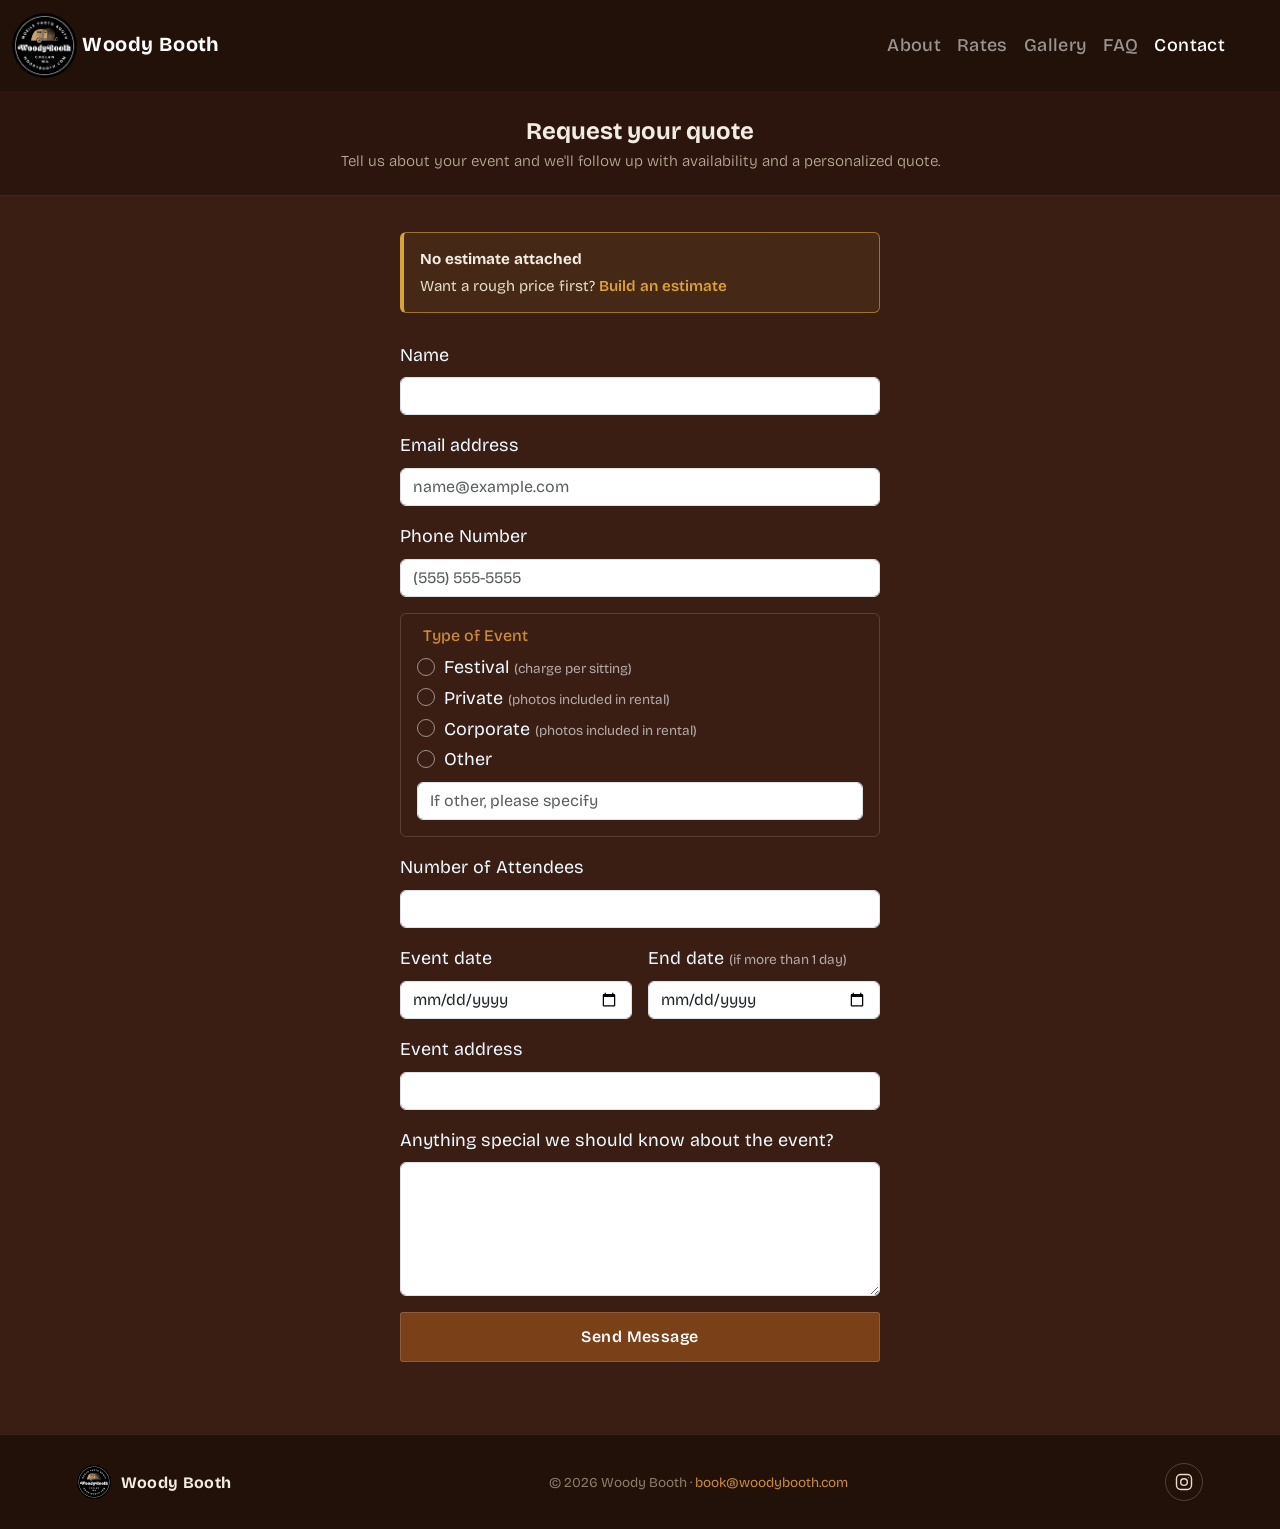
==== contact.html @ 2de68441 "Add quote estimator and dedicated contact page with calendar date picker" ====
<!DOCTYPE html>
<html lang="en">
<head>
  <meta charset="UTF-8">
  <meta name="viewport" content="width=device-width, initial-scale=1">
  <title>Contact | Woody Booth</title>
  <!-- Bootstrap -->
  <link href="https://cdn.jsdelivr.net/npm/bootstrap@5.3.8/dist/css/bootstrap.min.css" rel="stylesheet" integrity="sha384-sRIl4kxILFvY47J16cr9ZwB07vP4J8+LH7qKQnuqkuIAvNWLzeN8tE5YBujZqJLB" crossorigin="anonymous">
  <!-- Your styles AFTER Bootstrap -->
  <link rel="stylesheet" href="style.css">
  <link rel="preconnect" href="https://fonts.googleapis.com">
  <link rel="preconnect" href="https://fonts.gstatic.com" crossorigin>
  <link href="https://fonts.googleapis.com/css2?family=Bricolage+Grotesque:opsz,wght@12..96,200..800&family=Playwrite+GB+S:ital,wght@0,100..400;1,100..400&family=Rye&display=swap" rel="stylesheet">
</head>
<body>

  <!-- NAVBAR -->
  <nav class="navbar navbar-expand-lg " data-bs-theme="dark" id="mainNav">
    <div class="container-fluid">
      <a class="navbar-brand" href="index.html">
        <img src="img/Logo.avif" alt="Logo" width="65" height="65" class="d-inline-block align-text-center">
        Woody Booth
      </a>
      <div class="nav1">
        <div class="collapse navbar-collapse" id="navbarNav">
        <ul class="navbar-nav">
          <li class="nav-item">
            <a class="nav-link" href="index.html#about">About</a>
          </li>
          <li class="nav-item">
            <a class="nav-link" href="index.html#rates">Rates</a>
          </li>
          <li class="nav-item">
            <a class="nav-link" href="gallery.html">Gallery</a>
          </li>
          <li class="nav-item">
            <a class="nav-link" href="faq.html">FAQ</a>
          </li>
          <li class="nav-item">
            <a class="nav-link active" aria-current="page" href="contact.html">Contact</a>
          </li>
        </ul>
      </div>
      </div>
      <button class="navbar-toggler" type="button" data-bs-toggle="collapse" data-bs-target="#navbarNav" aria-controls="navbarNav" aria-expanded="false" aria-label="Toggle navigation">
        <span class="navbar-toggler-icon"></span>
      </button>
    </div>
  </nav>

  <!-- PAGE HEADER -->
  <section class="contact-header">
    <h1>Request your quote</h1>
    <p>Tell us about your event and we'll follow up with availability and a personalized quote.</p>
  </section>

  <!-- FORM -->
  <main class="contact-main">
    <div class="contact-wrap">

      <!-- Filled in by the script at the bottom of the page -->
      <div class="est-summary" id="estimateSummary" aria-live="polite"></div>

      <form name="contact" method="POST" action="/thank-you.html" data-netlify="true" netlify-honeypot="bot-field" class="contact-form" id="contactForm">
        <!-- Netlify needs this hidden input so it can parse the form at build time -->
        <input type="hidden" name="form-name" value="contact">

        <!-- Honeypot field: hidden from real visitors, catches spam bots -->
        <p class="honeypot" aria-hidden="true">
          <label>Don't fill this out if you're human: <input name="bot-field" tabindex="-1" autocomplete="off"></label>
        </p>

        <!-- Estimate details, filled in from the link by the script below -->
        <input type="hidden" name="hours" id="f_hours" value="">
        <input type="hidden" name="extras" id="f_extras" value="">
        <input type="hidden" name="miles_to_venue" id="f_miles" value="">
        <input type="hidden" name="estimated_total" id="f_total" value="">

        <div class="mb-3">
          <label for="name" class="form-label">Name</label>
          <input type="text" class="form-control" id="name" name="name" required>
        </div>

        <div class="mb-3">
          <label for="email" class="form-label">Email address</label>
          <input type="email" class="form-control" id="email" name="email" placeholder="name@example.com" required>
        </div>

        <div class="mb-3">
          <label for="phone" class="form-label">Phone Number</label>
          <input type="tel" class="form-control" id="phone" name="phone" placeholder="(555) 555-5555" required>
        </div>

        <fieldset class="mb-3">
          <legend class="form-label h6">Type of Event</legend>

          <div class="form-check">
            <input class="form-check-input" type="radio" name="event_type" id="eventFestival" value="Festival (charge per sitting)" required>
            <label class="form-check-label" for="eventFestival">
              Festival <span class="event-type-note">(charge per sitting)</span>
            </label>
          </div>

          <div class="form-check">
            <input class="form-check-input" type="radio" name="event_type" id="eventPrivate" value="Private (photos included in rental)">
            <label class="form-check-label" for="eventPrivate">
              Private <span class="event-type-note">(photos included in rental)</span>
            </label>
          </div>

          <div class="form-check">
            <input class="form-check-input" type="radio" name="event_type" id="eventCorporate" value="Corporate (photos included in rental)">
            <label class="form-check-label" for="eventCorporate">
              Corporate <span class="event-type-note">(photos included in rental)</span>
            </label>
          </div>

          <div class="form-check">
            <input class="form-check-input" type="radio" name="event_type" id="eventOther" value="Other">
            <label class="form-check-label" for="eventOther">Other</label>
          </div>

          <input type="text" class="form-control mt-2" id="event_type_other" name="event_type_other" placeholder="If other, please specify">
        </fieldset>

        <div class="mb-3">
          <label for="attendees" class="form-label">Number of Attendees</label>
          <input type="number" min="1" class="form-control" id="attendees" name="attendees" required>
        </div>

        <div class="row g-3 mb-3">
          <div class="col-6">
            <label for="event_date" class="form-label">Event date</label>
            <input type="date" class="form-control" id="event_date" name="event_date" required>
          </div>
          <div class="col-6">
            <label for="event_end_date" class="form-label">End date <span class="event-type-note">(if more than 1 day)</span></label>
            <input type="date" class="form-control" id="event_end_date" name="event_end_date">
          </div>
        </div>

        <div class="mb-3">
          <label for="location" class="form-label">Event address</label>
          <input type="text" class="form-control" id="location" name="location" required>
        </div>

        <div class="mb-3">
          <label for="message" class="form-label">Anything special we should know about the event?</label>
          <textarea class="form-control" id="message" name="message" rows="5"></textarea>
        </div>

        <button type="submit" class="btn btn-book">Send Message</button>
      </form>
    </div>
  </main>

  <!-- FOOTER -->
  <footer class="site-footer">
    <div class="footer-brand">
      <img src="img/Logo.avif" width="34" height="34" alt="">
      Woody Booth
    </div>
    <p class="footer-copy">&copy; 2026 Woody Booth &middot; <a href="mailto:book@woodybooth.com">book@woodybooth.com</a></p>
    <div class="footer-social">
      <a href="https://www.instagram.com/woody.booth/" aria-label="Woody Booth on Instagram" target="_blank" rel="noopener">
        <svg width="20" height="20" viewBox="0 0 24 24" fill="none" stroke="currentColor" stroke-width="1.7">
          <rect x="3" y="3" width="18" height="18" rx="5"/>
          <circle cx="12" cy="12" r="4"/>
          <circle cx="17.2" cy="6.8" r="0.6" fill="currentColor" stroke="none"/>
        </svg>
      </a>
    </div>
  </footer>

  <!-- Bootstrap JS -->
  <script src="https://cdn.jsdelivr.net/npm/bootstrap@5.3.8/dist/js/bootstrap.bundle.min.js" integrity="sha384-FKyoEForCGlyvwx9Hj09JcYn3nv7wiPVlz7YYwJrWVcXK/BmnVDxM+D2scQbITxI" crossorigin="anonymous"></script>

  <script>
  // Read the estimate from the link and carry it into the form
  (function () {
    const q = new URLSearchParams(window.location.search);
    const summary = document.getElementById("estimateSummary");

    const hours = Number(q.get("hours"));
    const miles = Number(q.get("miles"));
    const extras = (q.get("extras") || "").slice(0, 300);
    const total = /^\$[\d,]+$/.test(q.get("total") || "") ? q.get("total") : "";

    function line(titleText, bodyText, linkText) {
      summary.textContent = "";
      const title = document.createElement("span");
      title.className = "est-title";
      title.textContent = titleText;
      summary.appendChild(title);
      summary.appendChild(document.createTextNode(bodyText + " "));
      const a = document.createElement("a");
      a.href = "index.html#estimator";
      a.textContent = linkText;
      summary.appendChild(a);
    }

    if (hours > 0 && total) {
      document.getElementById("f_hours").value = hours;
      document.getElementById("f_extras").value = extras || "None";
      document.getElementById("f_miles").value = miles > 0 ? miles : 0;
      document.getElementById("f_total").value = total;

      const extrasText = extras && extras !== "None" ? extras : "no extras";
      line("Your estimate",
        hours + " hours, " + extrasText + ", " + (miles > 0 ? miles : 0) + " miles to the venue. Estimated total " + total + ".",
        "Change estimate");
    } else {
      line("No estimate attached", "Want a rough price first?", "Build an estimate");
    }

    // Calendar rules: no past dates, and the end date can't come before the start date
    const startInput = document.getElementById("event_date");
    const endInput = document.getElementById("event_end_date");
    const now = new Date();
    const pad = n => String(n).padStart(2, "0");
    const today = now.getFullYear() + "-" + pad(now.getMonth() + 1) + "-" + pad(now.getDate());
    startInput.min = today;
    endInput.min = today;
    startInput.addEventListener("change", function () {
      endInput.min = startInput.value || today;
      if (endInput.value && endInput.value < endInput.min) endInput.value = "";
    });
  })();
  </script>
</body>
</html>
---- style.css ----
body {
    background: rgb(58, 30, 20);
   font-family: "Bricolage Grotesque", sans-serif;
   color: aliceblue;
   font-size: 18px;
    line-height: 1.6;
}

#mainNav {
  background-color: #221109; /* dark walnut */
}

.navbar-brand {
  font-family: "Bricolage Grotesque", sans-serif;
  font-weight: 700;
  letter-spacing: .02em;
}

.nav-link {
  font-weight: 500;
  letter-spacing: .02em;
}

.nav1{
    margin-right: 35px;
}
/* dark overlay so text is readable */
#hero {
  background-image: url('img/front.avif');
  background-size: cover;
  background-position: center;
  height: 100vh;
  position: relative;
  width: 100%;
}

/* Dark gradient so text stays readable no matter what's behind it,
   without hiding the trailer photo in the middle of the frame */
#hero::before {
  content: "";
  position: absolute;
  inset: 0;
  background: linear-gradient(
    to bottom,
    rgba(0,0,0,0.6) 0%,
    rgba(0,0,0,0.15) 35%,
    rgba(0,0,0,0.15) 65%,
    rgba(0,0,0,0.65) 100%
  );
  pointer-events: none;
}

.hero-text {
  position: absolute;
  top: 12%;
  left: 50%;
  transform: translateX(-50%);
  text-align: center;
  color: #fdf6ec;
  text-shadow: 0 2px 10px rgba(0,0,0,0.7);
  width: 90%;
  max-width: 600px;
  z-index: 1;
}

.hero-text h1 {
  font-family: "Rye", serif;
  font-size: 2.6rem;
  letter-spacing: .03em;
  margin-bottom: .75rem;
}

.hero-text p {
  font-size: 1.05rem;
  font-weight: 300;
  color: #e6dccb;
}

.hero-buttons {
  position: absolute;
  bottom: 8%;
  left: 50%;
  transform: translateX(-50%);
  z-index: 1;
  display: flex;
  gap: 14px;
  flex-wrap: wrap;
  justify-content: center;
}

.btn-call {
  background-color: transparent;
  border: 1px solid rgba(255,255,255,0.6);
  color: white;
  padding: 12px 32px;
  border-radius: 3px;
  font-weight: 600;
  letter-spacing: .03em;
  transition: background-color .2s ease, border-color .2s ease, transform .15s ease;
}

.btn-call:hover {
  background-color: rgba(255,255,255,0.12);
  border-color: white;
  color: white;
  transform: translateY(-1px);
}

.btn-book {
  background-color: #7a4118;
  border: 1px solid rgba(255,255,255,0.15);
  color: white;
  padding: 12px 32px;
  border-radius: 3px;
  font-weight: 600;
  letter-spacing: .03em;
  transition: background-color .2s ease, transform .15s ease;
}

.btn-book:hover {
  background-color: #c98a3e;
  color: white;
  transform: translateY(-1px);
}


#about{
    display: flex;
    align-items: center;
    justify-content: center;
    padding: 72px 8% 64px;
    background-color: #f2e8d5;
    text-align: left;
}

.about-copy {
  max-width: 640px;
}

.about-copy h2 {
  font-family: "Bricolage Grotesque", sans-serif;
  font-weight: 700;
  font-size: 1.7rem;
  color: #8a4f1f;
  margin-bottom: 1rem;
  letter-spacing: .01em;
}

.about-copy p {
  font-size: 1.05rem;
  font-weight: 300;
  color: #4a3626;
  margin: 0;
}

.card1 {
  background-color: #331a10;
  border: 1px solid rgba(255,255,255,0.08);
  border-top: 2px solid #c98a3e;
  border-radius: 6px;
  color: #c9b99a;
}

.card1 .card-icon {
  width: 34px;
  height: 34px;
  margin-bottom: 1rem;
  color: #c98a3e;
}

.card1 h2 {
  font-family: "Bricolage Grotesque", sans-serif;
  font-weight: 700;
  font-size: clamp(1.15rem, 2.5vw, 1.5rem);
  margin-bottom: .6rem;
  color: #f2ece2;
}

.card1 p{
    font-size: .98rem;
    font-family: "Bricolage Grotesque", sans-serif;
    font-weight: 300;
    color: rgb(201, 189, 169);
    margin: 0;
}

.container{
    padding-top: 10px;

}

/* PACKAGES */
#packages {
  padding: 64px 6% 72px;
  background-color: #3a1e14;
}

.packages-heading {
  font-family: "Bricolage Grotesque", sans-serif;
  font-weight: 700;
  font-size: 1.7rem;
  color: #c98a3e;
  text-align: center;
  margin-bottom: .4rem;
}

.packages-sub {
  text-align: center;
  color: rgb(201, 189, 169);
  font-weight: 300;
  margin-bottom: 2.5rem;
}

.package-card {
  background-color: #331a10;
  border: 1px solid rgba(255,255,255,0.08);
  border-radius: 6px;
  padding: 2rem;
  position: relative;
  display: flex;
  flex-direction: column;
}

.package-featured {
  border: 2px solid #c98a3e;
}

.package-badge {
  position: absolute;
  top: -12px;
  left: 50%;
  transform: translateX(-50%);
  background-color: #c98a3e;
  color: #2c1a0e;
  font-size: .75rem;
  font-weight: 600;
  padding: 4px 14px;
  border-radius: 12px;
  letter-spacing: .03em;
}

.package-card h3 {
  font-family: "Bricolage Grotesque", sans-serif;
  font-weight: 700;
  font-size: 1.3rem;
  color: #f2ece2;
  margin-bottom: .3rem;
}

.package-duration {
  color: #c9bda9;
  font-size: .9rem;
  font-weight: 300;
  margin-bottom: .5rem;
}

.package-price {
  color: #c98a3e;
  font-weight: 600;
  margin-bottom: 1.25rem;
}

.package-features {
  list-style: none;
  padding: 0;
  margin: 0 0 1.25rem;
  flex-grow: 1;
}

.package-features li {
  color: rgb(201, 189, 169);
  font-size: .92rem;
  font-weight: 300;
  padding-left: 1.4rem;
  position: relative;
  margin-bottom: .55rem;
  line-height: 1.4;
}

.package-features li::before {
  content: "";
  position: absolute;
  left: 0;
  top: .45em;
  width: 8px;
  height: 8px;
  border-radius: 50%;
  background-color: #c98a3e;
}

.package-note {
  color: #8a7c6c;
  font-size: .8rem;
  font-style: italic;
  margin-bottom: 1rem;
}

/* TESTIMONIALS */
#testimonials {
  padding: 64px 6% 40px;
  background-color: #26140b;
}

.testimonials-heading {
  font-family: "Bricolage Grotesque", sans-serif;
  font-weight: 700;
  font-size: 1.7rem;
  color: #c98a3e;
  text-align: center;
  margin-bottom: 2rem;
}

.testimonial-card {
  max-width: 640px;
  margin: 0 auto;
  text-align: center;
  padding: 0 40px;
}

.quote-mark {
  color: #c98a3e;
  font-family: Georgia, serif;
  font-size: 3.5rem;
  line-height: 1;
  margin-bottom: .5rem;
  opacity: .7;
}

.testimonial-text {
  font-size: 1.05rem;
  font-weight: 300;
  color: #e6dccb;
  font-style: italic;
  margin-bottom: 1.5rem;
}

.testimonial-name {
  font-weight: 700;
  color: #f2ece2;
  font-size: 1rem;
  margin-bottom: .1rem;
}

.testimonial-event {
  color: #c98a3e;
  font-size: .85rem;
  font-weight: 500;
}

#testimonials .carousel-item {
  padding: 10px 0 40px;
}

#testimonials .carousel-indicators {
  position: static;
  margin-top: 0;
}

#testimonials .carousel-indicators [data-bs-target] {
  background-color: #c98a3e;
  width: 9px;
  height: 9px;
  border-radius: 50%;
  opacity: .4;
}

#testimonials .carousel-indicators .active {
  opacity: 1;
}

#testimonials .carousel-control-prev,
#testimonials .carousel-control-next {
  width: 6%;
  opacity: .6;
  filter: invert(66%) sepia(24%) saturate(600%) hue-rotate(358deg) brightness(97%) contrast(90%);
}

/* PAGE HEADER (shared by FAQ + Gallery pages) */
#faq-header {
  background-color: #f2e8d5;
  padding: 64px 20px 56px;
  text-align: center;
}

#faq-header h1 {
  font-family: "Bricolage Grotesque", sans-serif;
  font-weight: 700;
  font-size: 2.2rem;
  color: #8a4f1f;
  margin-bottom: .6rem;
}

#faq-header p {
  color: #4a3626;
  font-size: 1.05rem;
  font-weight: 300;
}

#faq-content {
  padding: 56px 20px 72px;
}

.faq-accordion .accordion-item {
  background-color: #331a10;
  border: 1px solid rgba(255,255,255,0.08);
  margin-bottom: 12px;
  border-radius: 8px;
  overflow: hidden;
}

.faq-accordion .accordion-button {
  background-color: #331a10;
  color: #e6dccb;
  font-family: "Bricolage Grotesque", sans-serif;
  font-weight: 600;
  font-size: 1.05rem;
  box-shadow: none;
}

.faq-accordion .accordion-button:not(.collapsed) {
  background-color: #3d2013;
  color: #c98a3e;
  box-shadow: none;
  border-left: 2px solid #c98a3e;
}

.faq-accordion .accordion-button:focus {
  box-shadow: 0 0 0 2px #c98a3e;
}

.faq-accordion .accordion-button::after {
  filter: invert(66%) sepia(24%) saturate(600%) hue-rotate(358deg) brightness(97%) contrast(90%);
}

.faq-accordion .accordion-body {
  color: rgb(201, 189, 169);
  font-family: "Bricolage Grotesque", sans-serif;
  font-weight: 300;
  background-color: #331a10;
}

/* GALLERY PAGE */
#gallery-content {
  padding: 48px 20px 64px;
}

.gallery-filters {
  display: flex;
  gap: 10px;
  justify-content: center;
  flex-wrap: wrap;
  margin-bottom: 32px;
}

.filter-btn {
  background: transparent;
  border: 1px solid rgba(255,255,255,0.25);
  color: #e6dccb;
  padding: 8px 18px;
  border-radius: 20px;
  font-size: .9rem;
  cursor: pointer;
  font-family: "Bricolage Grotesque", sans-serif;
  transition: all .15s ease;
}

.filter-btn.active,
.filter-btn:hover {
  background: #c98a3e;
  border-color: #c98a3e;
  color: #2c1a0e;
}

.gallery-grid {
  display: grid;
  grid-template-columns: repeat(auto-fill, minmax(220px, 1fr));
  grid-auto-rows: 160px;
  gap: 16px;
}

.gallery-item {
  position: relative;
  overflow: hidden;
  border-radius: 8px;
  cursor: pointer;
  border: 1px solid rgba(255,255,255,0.1);
}

.gallery-item.tall {
  grid-row: span 2;
}

.gallery-item.hidden {
  display: none;
}

.gallery-item img {
  width: 100%;
  height: 100%;
  object-fit: cover;
  transition: transform 0.25s ease;
  display: block;
}

.gallery-item:hover img,
.gallery-item:focus img {
  transform: scale(1.06);
}

.gallery-item .gallery-tag {
  position: absolute;
  bottom: 8px;
  left: 8px;
  background: rgba(0,0,0,0.55);
  color: #f2ece2;
  font-size: .7rem;
  padding: 3px 9px;
  border-radius: 10px;
  text-transform: capitalize;
}

/* LIGHTBOX MODAL */
.lightbox-content {
  background-color: transparent;
  border: none;
  position: relative;
}

.lightbox-content #lightboxImage {
  max-width: 100%;
  max-height: 80vh;
  margin: 0 auto;
  display: block;
  border-radius: 8px;
  touch-action: pan-y;
}

.lightbox-caption {
  color: #e6dccb;
  font-size: .9rem;
  text-align: center;
  margin-top: 14px;
  padding: 0 12px;
}

.lightbox-counter {
  color: #c98a3e;
  font-size: .85rem;
  text-align: center;
  margin-top: 6px;
  letter-spacing: .05em;
}

.lightbox-close {
  position: absolute;
  top: -40px;
  right: 0;
  z-index: 10;
}

.lightbox-nav {
  position: absolute;
  top: 50%;
  transform: translateY(-50%);
  background: rgba(0,0,0,0.5);
  color: white;
  border: none;
  font-size: 1.5rem;
  width: 44px;
  height: 44px;
  border-radius: 50%;
  z-index: 10;
}

.lightbox-nav:hover {
  background: rgba(0,0,0,0.8);
}

.lightbox-prev {
  left: -10px;
}

.lightbox-next {
  right: -10px;
}

@media (max-width: 576px) {
  .lightbox-prev { left: 0; }
  .lightbox-next { right: 0; }
}

/* HOMEPAGE GALLERY TEASER */
#gallery-teaser {
  background-color: #3a1e14;
  padding: 64px 20px;
}

.gallery-teaser-heading {
  font-family: "Bricolage Grotesque", sans-serif;
  font-weight: 700;
  color: #c98a3e;
}

.gallery-teaser-sub {
  color: rgb(201, 189, 169);
  margin-bottom: 1.75rem;
  font-weight: 300;
}

.gallery-teaser-grid {
  grid-template-columns: repeat(auto-fit, minmax(140px, 1fr));
  max-width: 900px;
  margin: 0 auto;
}

#gallery-teaser .btn-book {
  display: inline-block;
  width: auto;
  padding: 12px 32px;
}

.contact-form {
  width: 100%;
  max-width: 480px;
  margin: 0 auto;
}

.contact-form .btn-book {
  display: block;
  width: 100%;
  margin-top: 0.5rem;
}

.contact-form fieldset {
  border: 1px solid rgba(255,255,255,0.15);
  border-radius: 6px;
  padding: 12px 16px 16px;
}

.contact-form legend {
  width: auto;
  padding: 0 6px;
  font-size: 1rem;
  color: #c98a3e;
}

.contact-form .form-check-input {
  background-color: transparent;
  border: 1px solid rgba(255,255,255,0.5);
}

.contact-form .form-check-input:checked {
  background-color: #c98a3e;
  border-color: #c98a3e;
}

.contact-form .event-type-note {
  font-size: 0.85rem;
  color: rgb(180, 170, 168);
}

.honeypot {
  position: absolute;
  left: -9999px;
}

footer {
  text-align: center;
  padding: 24px;
  color: #8a7c6c;
  font-size: .9rem;
}

.site-footer {
  background-color: #221109;
  padding: 28px 6%;
  display: flex;
  align-items: center;
  justify-content: space-between;
  flex-wrap: wrap;
  gap: 16px;
  border-top: 1px solid rgba(255,255,255,0.08);
  text-align: left;
}

.footer-brand {
  display: flex;
  align-items: center;
  gap: 10px;
  font-weight: 700;
  letter-spacing: .02em;
  font-size: 1rem;
  color: #f2ece2;
}

.footer-brand img {
  border-radius: 4px;
}

.footer-copy {
  color: #8a7c6c;
  font-size: .85rem;
  margin: 0;
}

.footer-copy a {
  color: #c98a3e;
  text-decoration: none;
}

.footer-copy a:hover {
  text-decoration: underline;
}

.footer-social a {
  display: inline-flex;
  align-items: center;
  justify-content: center;
  width: 38px;
  height: 38px;
  border-radius: 50%;
  border: 1px solid rgba(255,255,255,0.2);
  color: #e6dccb;
  transition: all .15s ease;
}

.footer-social a:hover {
  background: #c98a3e;
  border-color: #c98a3e;
  color: #2c1a0e;
}

@media (max-width: 576px) {
  .site-footer {
    justify-content: center;
    text-align: center;
  }
}


@media (max-width: 768px) {
  #hero {
    height: 90vh;
    background-position: center center;
  }

  .hero-text h1 {
    font-size: 1.9rem;
  }

  .hero-text {
    top: 8%;
  }

  .hero-text p {
    font-size: 1rem;
  }

  .hero-cta {
    bottom: 8%;
  }

  #about {
    text-align: center;
    justify-content: center;
  }
}

/* ============================================================
   ESTIMATOR (homepage)
   ============================================================ */
#estimator {
  background-color: #3a1e14;
  padding: 64px 20px 72px;
}

.estimator-heading {
  font-family: "Bricolage Grotesque", sans-serif;
  font-weight: 700;
  color: #c98a3e;
  text-align: center;
  margin-bottom: .4rem;
}

.estimator-sub {
  text-align: center;
  color: rgb(201, 189, 169);
  font-weight: 300;
  margin-bottom: 2.5rem;
}

.estimator-block {
  max-width: 1040px;
  margin: 0 auto;
}

.est-skip {
  text-align: center;
  margin: 1.75rem 0 0;
  color: #c9bda9;
  font-weight: 300;
  font-size: .95rem;
}
.est-skip a { color: #c98a3e; font-weight: 600; text-decoration: none; }
.est-skip a:hover { text-decoration: underline; }

.est-root {
  --paper: #FBF8F1;
  --ink: #2B2118;
  --muted: #6B5D4F;
  --teal: #2C7A78;
  --teal-ink: #FBF8F1;
  --mustard: #D9A33B;
  --line: #CFC4B0;
  --field: #EAE6DA;
  --strip: #2B2118;
  --strip-text: #FBF8F1;
  --frame: #FBF8F1;

  /* Frame around the whole estimator, same yellow as the strip's shadow */
  border: 3px solid var(--mustard);
  border-radius: 18px;
  padding: clamp(1.25rem, 3vw, 2rem);
}

.est-root *, .est-root *::before, .est-root *::after { box-sizing: border-box; }

.est-head h3 {
  font-family: "Rye", Georgia, serif;
  font-weight: 400;
  font-size: clamp(2rem, 7vw, 3.25rem);
  line-height: 1.05;
  margin: 0 0 .5rem;
  color: #f2ece2;
}
.est-head p {
  margin: 0 0 1.75rem;
  color: #c9bda9;
  max-width: 52ch;
}

.est-grid { display: grid; gap: 1.5rem; }
@media (min-width: 760px) {
  .est-grid { grid-template-columns: 300px 1fr; align-items: start; }
}
@media (max-width: 759px) {
  .est-panel { order: 1; }
  .est-strip-col { order: 2; }
}

.est-panel {
  background: var(--paper);
  color: var(--ink);
  border: 2px solid var(--ink);
  border-radius: 14px;
  padding: 1.25rem;
}
.est-panel fieldset { border: 0; padding: 0; margin: 0 0 1.5rem; }
.est-panel fieldset:last-child { margin-bottom: 0; }
.est-panel legend {
  float: none;
  width: auto;
  font-weight: 800;
  font-size: 1.1rem;
  margin-bottom: .6rem;
  padding: 0;
}
.est-hint { color: var(--muted); font-size: .9rem; margin: -.3rem 0 .75rem; }

.est-hours { display: flex; align-items: center; gap: 1rem; }
.est-hours output {
  font-family: "Rye", Georgia, serif;
  font-size: 1.75rem;
  min-width: 4.5ch;
}
.est-hours input[type=range] { flex: 1; accent-color: var(--teal); height: 2rem; }

.est-addons { display: grid; gap: .6rem; }
.est-addon {
  display: flex;
  gap: .75rem;
  align-items: flex-start;
  padding: .75rem .85rem;
  border: 1.5px solid var(--line);
  border-radius: 10px;
  cursor: pointer;
  transition: border-color .15s, background-color .15s;
}
.est-addon:has(input:checked) {
  border-color: var(--teal);
  background: color-mix(in srgb, var(--teal) 10%, transparent);
}
.est-addon input {
  margin-top: .3rem;
  accent-color: var(--teal);
  width: 1.1rem;
  height: 1.1rem;
  flex: none;
}
.est-addon .name { font-weight: 600; display: block; }
.est-addon .desc { color: var(--muted); font-size: .88rem; display: block; }
.est-addon .price { margin-left: auto; font-weight: 600; white-space: nowrap; }

.est-miles { display: flex; gap: .75rem; align-items: center; flex-wrap: wrap; }
.est-miles input {
  width: 6.5rem;
  font: inherit;
  font-size: 1.1rem;
  padding: .5rem .65rem;
  border: 1.5px solid var(--line);
  border-radius: 8px;
  background: var(--field);
  color: var(--ink);
}

.est-root :focus-visible { outline: 3px solid var(--mustard); outline-offset: 2px; }

/* The photo strip (on the left) */
.est-strip-col { position: relative; }
@media (min-width: 760px) {
  .est-strip-col { position: sticky; top: 1rem; }
}
.est-strip {
  background: var(--strip);
  color: var(--strip-text);
  padding: 14px 14px 18px;
  border-radius: 4px;
  max-width: 300px;
  margin: 0 auto;
  transform: rotate(-1.5deg);
  box-shadow: 6px 8px 0 var(--mustard);
}
.est-frame {
  background: var(--frame);
  color: var(--ink);
  border-radius: 2px;
  padding: .7rem .8rem;
  margin-bottom: 10px;
  min-height: 64px;
}
.est-frame .k { font-size: .85rem; color: var(--muted); display: block; }
.est-frame .v { font-weight: 600; }
.est-frame ul { margin: .2rem 0 0; padding-left: 1.1rem; font-size: .92rem; }
.est-frame.total { text-align: center; }
.est-frame.total .v {
  font-family: "Rye", Georgia, serif;
  font-weight: 400;
  font-size: 2.4rem;
  line-height: 1.1;
  display: block;
}
.est-bump { animation: est-bump .35s ease; }
@keyframes est-bump { 40% { transform: scale(1.08); } }
.est-strip-foot {
  font-family: "Rye", Georgia, serif;
  text-align: center;
  font-size: 1rem;
  margin: 4px 0 0;
}

/* "Request this quote" is a real link, so it can open in a new tab too */
.est-cta {
  display: block;
  width: 100%;
  max-width: 300px;
  margin: 1.5rem auto 0;
  padding: .85rem 1rem;
  font: inherit;
  font-weight: 800;
  font-size: 1.05rem;
  text-align: center;
  text-decoration: none;
  border: 2px solid var(--ink);
  border-radius: 999px;
  background: var(--teal);
  color: var(--teal-ink);
}
.est-cta:hover { color: var(--teal-ink); filter: brightness(1.08); }
.est-cta:active { transform: translateY(1px); }
.est-note { margin-top: 1.5rem; font-size: .85rem; color: #8a7c6c; }

@media (prefers-reduced-motion: reduce) {
  .est-bump { animation: none; }
  .est-addon { transition: none; }
}

/* ============================================================
   CONTACT PAGE
   ============================================================ */
.contact-header {
  background-color: #2b150c;
  border-bottom: 1px solid rgba(255, 255, 255, 0.08);
  padding: 26px 20px 22px;
  text-align: center;
}
.contact-header h1 {
  font-family: "Bricolage Grotesque", sans-serif;
  font-weight: 700;
  font-size: 1.5rem;
  color: #f2ece2;
  margin: 0 0 .2rem;
}
.contact-header p { color: #b8ab98; font-size: .95rem; font-weight: 300; margin: 0; }

.contact-main { padding: 36px 20px 72px; }
.contact-wrap { max-width: 480px; margin: 0 auto; }

/* The estimate carried over from the homepage */
.est-summary {
  border: 1px solid rgba(217, 163, 59, 0.6);
  border-left: 4px solid #D9A33B;
  border-radius: 6px;
  background: rgba(217, 163, 59, 0.08);
  color: #e6dccb;
  font-size: .95rem;
  padding: .85rem 1rem;
  margin: 0 0 1.75rem;
}
.est-summary .est-title { font-weight: 700; color: #f2ece2; display: block; margin-bottom: .15rem; }
.est-summary a { color: #D9A33B; font-weight: 600; text-decoration: none; white-space: nowrap; }
.est-summary a:hover { text-decoration: underline; }
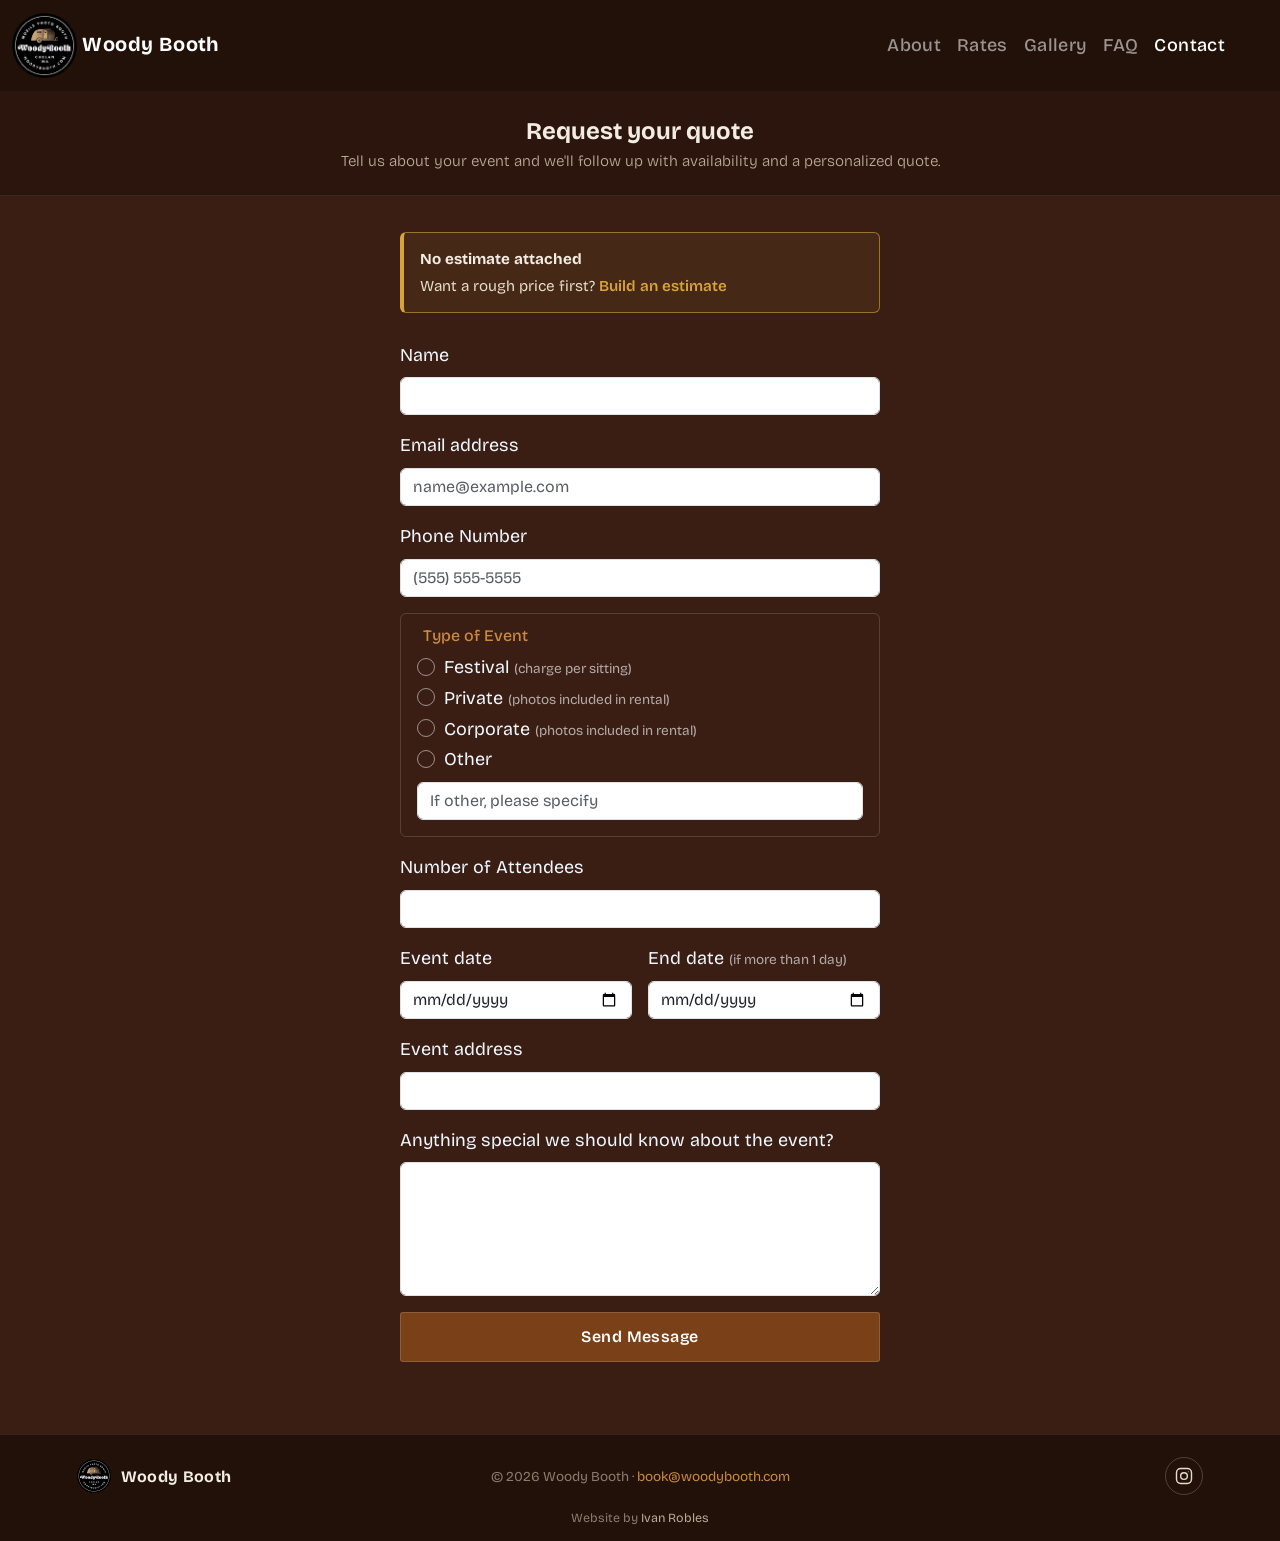
==== commit 443fae5b: "Update rates, packages, gallery and testimonials - Estimator uses real rates and sends details to th" ====
--- a/contact.html
+++ b/contact.html
@@ -65,15 +65,20 @@
         <!-- Netlify needs this hidden input so it can parse the form at build time -->
         <input type="hidden" name="form-name" value="contact">
 
+        <!-- Email subject line. Each request gets a different one, so Gmail starts a new conversation every time -->
+        <input type="hidden" name="subject" id="f_subject" value="New Woody Booth quote request (%{submissionId})">
+
         <!-- Honeypot field: hidden from real visitors, catches spam bots -->
         <p class="honeypot" aria-hidden="true">
           <label>Don't fill this out if you're human: <input name="bot-field" tabindex="-1" autocomplete="off"></label>
         </p>
 
         <!-- Estimate details, filled in from the link by the script below -->
+        <input type="hidden" name="setup" id="f_setup" value="">
+        <input type="hidden" name="guests_tier" id="f_guests" value="">
         <input type="hidden" name="hours" id="f_hours" value="">
         <input type="hidden" name="extras" id="f_extras" value="">
-        <input type="hidden" name="miles_to_venue" id="f_miles" value="">
+        <input type="hidden" name="travel_distance" id="f_travel" value="">
         <input type="hidden" name="estimated_total" id="f_total" value="">
 
         <div class="mb-3">
@@ -170,6 +175,7 @@
         </svg>
       </a>
     </div>
+    <p class="footer-credit">Website by <a href="https://www.linkedin.com/in/ivan-robles-943967b6/" target="_blank" rel="noopener">Ivan Robles</a></p>
   </footer>
 
   <!-- Bootstrap JS -->
@@ -181,9 +187,13 @@
     const q = new URLSearchParams(window.location.search);
     const summary = document.getElementById("estimateSummary");
 
+    const clean = (v, max) => (v || "").replace(/[<>]/g, "").slice(0, max);
+    const setup = clean(q.get("setup"), 40);
+    const guests = clean(q.get("guests"), 40);
     const hours = Number(q.get("hours"));
-    const miles = Number(q.get("miles"));
-    const extras = (q.get("extras") || "").slice(0, 300);
+    const extras = clean(q.get("extras"), 300);
+    const travel = clean(q.get("travel"), 40);
+    const expenses = q.get("exp") === "1";
     const total = /^\$[\d,]+$/.test(q.get("total") || "") ? q.get("total") : "";
 
     function line(titleText, bodyText, linkText) {
@@ -199,15 +209,19 @@
       summary.appendChild(a);
     }
 
-    if (hours > 0 && total) {
+    if (setup && hours > 0 && total) {
+      document.getElementById("f_setup").value = setup;
+      document.getElementById("f_guests").value = guests;
       document.getElementById("f_hours").value = hours;
       document.getElementById("f_extras").value = extras || "None";
-      document.getElementById("f_miles").value = miles > 0 ? miles : 0;
-      document.getElementById("f_total").value = total;
-
-      const extrasText = extras && extras !== "None" ? extras : "no extras";
+      document.getElementById("f_travel").value = travel;
+      document.getElementById("f_total").value = total + (expenses ? " plus travel expenses" : "");
+
+      const extrasText = extras && extras !== "None" ? "extras: " + extras : "no extras";
       line("Your estimate",
-        hours + " hours, " + extrasText + ", " + (miles > 0 ? miles : 0) + " miles to the venue. Estimated total " + total + ".",
+        setup + ", " + guests.toLowerCase() + ", " + hours + " hours, " + extrasText +
+        ". Travel: " + travel.toLowerCase() + " from the Space Needle. Estimated total " + total +
+        (expenses ? " plus travel expenses" : "") + ".",
         "Change estimate");
     } else {
       line("No estimate attached", "Want a rough price first?", "Build an estimate");
@@ -225,6 +239,23 @@
       endInput.min = startInput.value || today;
       if (endInput.value && endInput.value < endInput.min) endInput.value = "";
     });
+
+    // Build a unique, readable email subject when the form is sent
+    document.getElementById("contactForm").addEventListener("submit", function () {
+      const name = (document.getElementById("name").value || "").trim().slice(0, 60);
+      let eventDate = "";
+      if (startInput.value) {
+        const p = startInput.value.split("-");
+        eventDate = new Date(Number(p[0]), Number(p[1]) - 1, Number(p[2]))
+          .toLocaleDateString("en-US", { month: "short", day: "numeric", year: "numeric" });
+      }
+      const sent = new Date();
+      const stamp = pad(sent.getHours()) + ":" + pad(sent.getMinutes()) + ":" + pad(sent.getSeconds());
+      document.getElementById("f_subject").value =
+        "Quote request from " + (name || "website visitor") +
+        (eventDate ? ", " + eventDate : "") +
+        " (sent " + stamp + ")";
+    });
   })();
   </script>
 </body>
--- a/style.css
+++ b/style.css
@@ -1,3 +1,15 @@
+/* Smooth scrolling for in-page links (About, Rates, Estimator).
+   Replaces the old js/main.js, which was never needed. */
+html {
+  scroll-behavior: smooth;
+}
+
+@media (prefers-reduced-motion: reduce) {
+  html {
+    scroll-behavior: auto;
+  }
+}
+
 body {
     background: rgb(58, 30, 20);
    font-family: "Bricolage Grotesque", sans-serif;
@@ -128,13 +140,16 @@
     display: flex;
     align-items: center;
     justify-content: center;
+    gap: 56px;
+    flex-wrap: wrap;
     padding: 72px 8% 64px;
     background-color: #f2e8d5;
     text-align: left;
 }
 
 .about-copy {
-  max-width: 640px;
+  flex: 1 1 340px;
+  max-width: 540px;
 }
 
 .about-copy h2 {
@@ -260,6 +275,30 @@
   margin-bottom: 1.25rem;
 }
 
+.package-price .from {
+  font-size: .85rem;
+  font-weight: 500;
+  color: #c9bda9;
+  margin-right: .3rem;
+}
+
+.package-price .amt {
+  font-size: 1.7rem;
+  line-height: 1.1;
+}
+
+.package-features.priced li {
+  display: flex;
+  justify-content: space-between;
+  gap: 12px;
+}
+
+.package-features.priced .p {
+  white-space: nowrap;
+  color: #e6dccb;
+  font-weight: 500;
+}
+
 .package-features {
   list-style: none;
   padding: 0;
@@ -492,6 +531,19 @@
 
 .gallery-item.hidden {
   display: none;
+}
+
+/* Printed strips are very tall and narrow, so show the whole strip
+   (never cropped) on a dark tile, with the label underneath it */
+.gallery-item.strip {
+  grid-row: span 3;
+  background: #2b150c;
+}
+
+.gallery-item.strip img {
+  object-fit: contain;
+  height: calc(100% - 38px);
+  padding: 12px 10px 0;
 }
 
 .gallery-item img {
@@ -673,14 +725,38 @@
 
 .site-footer {
   background-color: #221109;
-  padding: 28px 6%;
-  display: flex;
+  padding: 22px 6% 14px;
+  display: grid;
+  grid-template-columns: 1fr auto 1fr;
   align-items: center;
-  justify-content: space-between;
-  flex-wrap: wrap;
-  gap: 16px;
+  gap: 14px 16px;
   border-top: 1px solid rgba(255,255,255,0.08);
   text-align: left;
+}
+
+/* Logo and name on the left, copyright truly centered, Instagram on the right */
+.site-footer .footer-brand { justify-self: start; }
+.site-footer .footer-copy { text-align: center; }
+.site-footer .footer-social { justify-self: end; }
+
+/* Developer credit: its own slim line below the Woody Booth row */
+.footer-credit {
+  grid-column: 1 / -1;
+  margin: 0;
+  text-align: center;
+  font-size: .78rem;
+  line-height: 1.4;
+  color: #8a7c6c;
+}
+
+.footer-credit a {
+  color: #b8ab98;
+  text-decoration: none;
+}
+
+.footer-credit a:hover {
+  color: #c98a3e;
+  text-decoration: underline;
 }
 
 .footer-brand {
@@ -730,10 +806,18 @@
   color: #2c1a0e;
 }
 
-@media (max-width: 576px) {
+/* Phones and tablets: stack the footer and center everything */
+@media (max-width: 900px) {
   .site-footer {
-    justify-content: center;
+    grid-template-columns: 1fr;
+    justify-items: center;
     text-align: center;
+    row-gap: 14px;
+  }
+
+  .site-footer .footer-brand,
+  .site-footer .footer-social {
+    justify-self: center;
   }
 }
 
@@ -763,6 +847,16 @@
   #about {
     text-align: center;
     justify-content: center;
+    gap: 36px;
+    padding: 56px 8% 52px;
+  }
+
+  .about-copy {
+    flex-basis: 100%;
+  }
+
+  .about-media {
+    flex-basis: 260px;
   }
 }
 
@@ -875,43 +969,39 @@
 }
 .est-hours input[type=range] { flex: 1; accent-color: var(--teal); height: 2rem; }
 
-.est-addons { display: grid; gap: .6rem; }
-.est-addon {
+/* Radio cards (setup, guests, travel) and checkbox cards (extras) share one look */
+.est-options { display: grid; gap: .6rem; }
+.est-options.two { grid-template-columns: 1fr 1fr; }
+.est-options.chips { grid-template-columns: repeat(auto-fit, minmax(135px, 1fr)); }
+@media (max-width: 480px) { .est-options.two { grid-template-columns: 1fr; } }
+
+.est-option {
   display: flex;
-  gap: .75rem;
+  gap: .65rem;
   align-items: flex-start;
-  padding: .75rem .85rem;
+  padding: .7rem .85rem;
   border: 1.5px solid var(--line);
   border-radius: 10px;
   cursor: pointer;
   transition: border-color .15s, background-color .15s;
 }
-.est-addon:has(input:checked) {
+.est-option:has(input:checked) {
   border-color: var(--teal);
   background: color-mix(in srgb, var(--teal) 10%, transparent);
 }
-.est-addon input {
+.est-option input {
   margin-top: .3rem;
   accent-color: var(--teal);
-  width: 1.1rem;
-  height: 1.1rem;
+  width: 1.05rem;
+  height: 1.05rem;
   flex: none;
 }
-.est-addon .name { font-weight: 600; display: block; }
-.est-addon .desc { color: var(--muted); font-size: .88rem; display: block; }
-.est-addon .price { margin-left: auto; font-weight: 600; white-space: nowrap; }
-
-.est-miles { display: flex; gap: .75rem; align-items: center; flex-wrap: wrap; }
-.est-miles input {
-  width: 6.5rem;
-  font: inherit;
-  font-size: 1.1rem;
-  padding: .5rem .65rem;
-  border: 1.5px solid var(--line);
-  border-radius: 8px;
-  background: var(--field);
-  color: var(--ink);
-}
+.est-option .name { font-weight: 600; display: block; }
+.est-option .desc { color: var(--muted); font-size: .84rem; display: block; line-height: 1.35; }
+.est-option .price { margin-left: auto; font-weight: 600; white-space: nowrap; }
+.est-option .was { text-decoration: line-through; color: var(--muted); font-weight: 400; margin-right: .35rem; }
+
+.est-fineprint { color: var(--muted); font-size: .8rem; line-height: 1.4; margin: .85rem 0 0; }
 
 .est-root :focus-visible { outline: 3px solid var(--mustard); outline-offset: 2px; }
 
@@ -939,7 +1029,8 @@
   min-height: 64px;
 }
 .est-frame .k { font-size: .85rem; color: var(--muted); display: block; }
-.est-frame .v { font-weight: 600; }
+.est-frame .v { font-weight: 600; display: block; }
+.est-frame .sub { font-size: .88rem; display: block; }
 .est-frame ul { margin: .2rem 0 0; padding-left: 1.1rem; font-size: .92rem; }
 .est-frame.total { text-align: center; }
 .est-frame.total .v {
@@ -949,6 +1040,7 @@
   line-height: 1.1;
   display: block;
 }
+.est-frame.total .plus { font-size: .78rem; color: var(--muted); display: block; margin-top: .15rem; }
 .est-bump { animation: est-bump .35s ease; }
 @keyframes est-bump { 40% { transform: scale(1.08); } }
 .est-strip-foot {
@@ -977,11 +1069,11 @@
 }
 .est-cta:hover { color: var(--teal-ink); filter: brightness(1.08); }
 .est-cta:active { transform: translateY(1px); }
-.est-note { margin-top: 1.5rem; font-size: .85rem; color: #8a7c6c; }
+.est-note { margin-top: 1.5rem; font-size: .85rem; color: #a99d8c; max-width: 70ch; }
 
 @media (prefers-reduced-motion: reduce) {
   .est-bump { animation: none; }
-  .est-addon { transition: none; }
+  .est-option { transition: none; }
 }
 
 /* ============================================================
@@ -1019,3 +1111,54 @@
 .est-summary .est-title { font-weight: 700; color: #f2ece2; display: block; margin-bottom: .15rem; }
 .est-summary a { color: #D9A33B; font-weight: 600; text-decoration: none; white-space: nowrap; }
 .est-summary a:hover { text-decoration: underline; }
+
+/* ============================================================
+   ABOUT VIDEO
+   ============================================================ */
+.about-media {
+  flex: 0 1 280px;
+  margin: 0;
+}
+
+.about-video-wrap {
+  position: relative;
+  border-radius: 10px;
+  overflow: hidden;
+  box-shadow: 0 12px 30px rgba(43, 21, 12, 0.35);
+  border: 5px solid #fdf8ee;
+  background: #2b150c;
+  aspect-ratio: 3 / 4;
+}
+
+.about-video-wrap video {
+  display: block;
+  width: 100%;
+  height: 100%;
+  object-fit: cover;
+}
+
+.video-toggle {
+  position: absolute;
+  right: 10px;
+  bottom: 10px;
+  width: 38px;
+  height: 38px;
+  border-radius: 50%;
+  border: 1px solid rgba(255, 255, 255, 0.6);
+  background: rgba(34, 17, 9, 0.65);
+  color: #fff;
+  cursor: pointer;
+  display: flex;
+  align-items: center;
+  justify-content: center;
+}
+
+.video-toggle:hover { background: rgba(34, 17, 9, 0.9); }
+.video-toggle:focus-visible { outline: 3px solid #c98a3e; outline-offset: 2px; }
+
+.about-caption {
+  margin-top: .75rem;
+  font-size: .85rem;
+  color: #6b5848;
+  text-align: center;
+}
